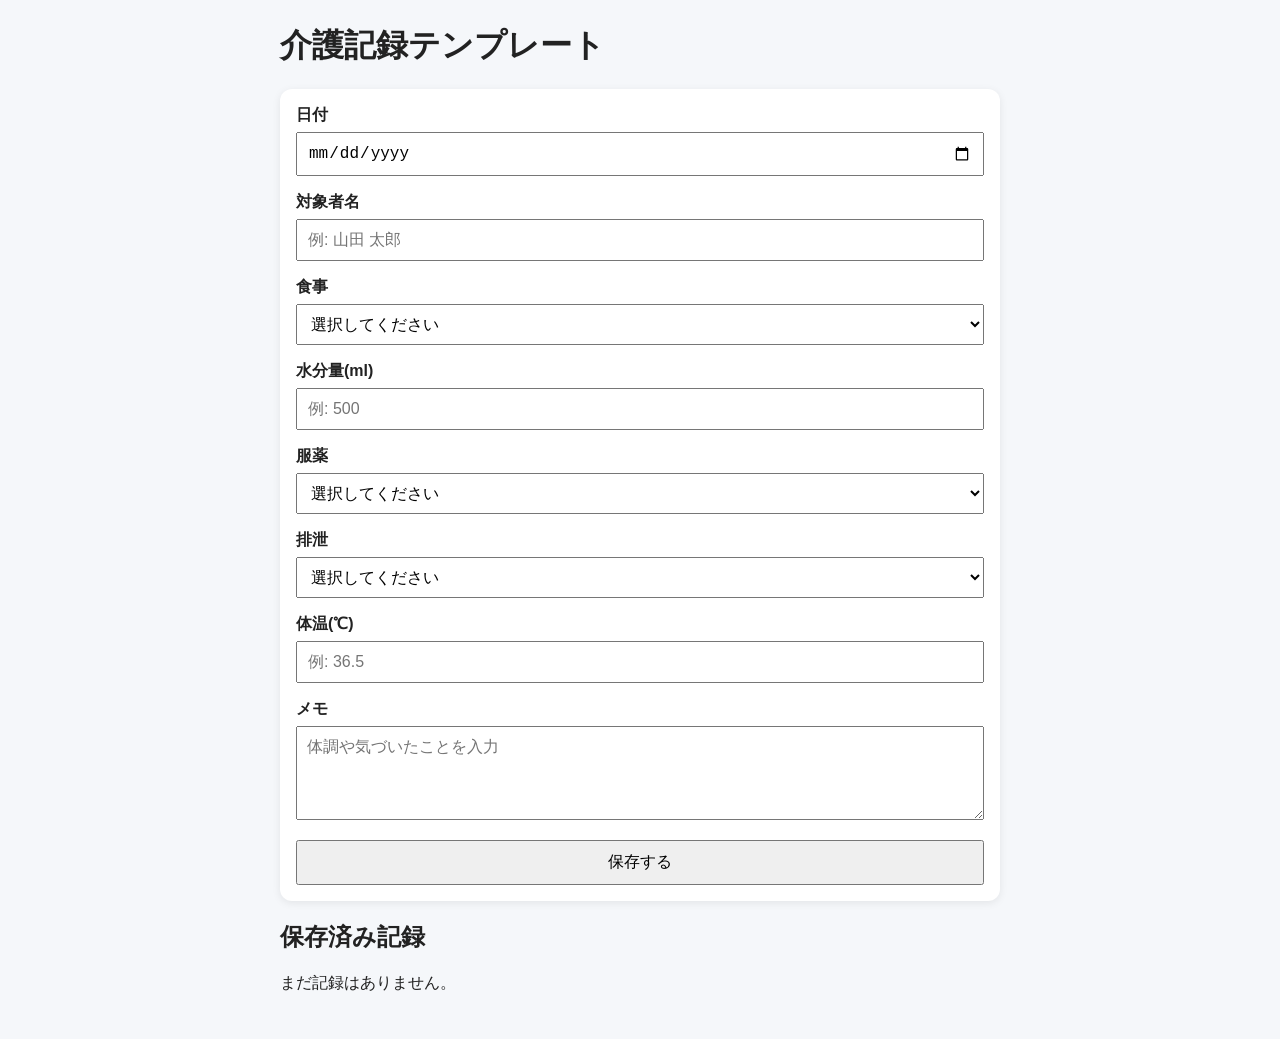
==== index.html @ e86e52d8 "Add files via upload" ====
<!DOCTYPE html>
<html lang="ja">
<head>
  <meta charset="UTF-8" />
  <meta name="viewport" content="width=device-width, initial-scale=1.0" />
  <title>介護記録テンプレート</title>
  <link rel="stylesheet" href="style.css" />
</head>
<body>
  <main class="container">
    <h1>介護記録テンプレート</h1>

    <form id="recordForm">
      <div class="form-group">
        <label for="date">日付</label>
        <input type="date" id="date" name="date" required />
      </div>

      <div class="form-group">
        <label for="name">対象者名</label>
        <input type="text" id="name" name="name" placeholder="例: 山田 太郎" required />
      </div>

      <div class="form-group">
        <label for="meal">食事</label>
        <select id="meal" name="meal">
          <option value="">選択してください</option>
          <option value="完食">完食</option>
          <option value="半分">半分</option>
          <option value="少量">少量</option>
          <option value="未摂取">未摂取</option>
        </select>
      </div>

      <div class="form-group">
        <label for="water">水分量(ml)</label>
        <input type="number" id="water" name="water" min="0" placeholder="例: 500" />
      </div>

      <div class="form-group">
        <label for="medicine">服薬</label>
        <select id="medicine" name="medicine">
          <option value="">選択してください</option>
          <option value="済">済</option>
          <option value="未">未</option>
        </select>
      </div>

      <div class="form-group">
        <label for="toilet">排泄</label>
        <select id="toilet" name="toilet">
          <option value="">選択してください</option>
          <option value="あり">あり</option>
          <option value="なし">なし</option>
        </select>
      </div>

      <div class="form-group">
        <label for="temperature">体温(℃)</label>
        <input type="number" id="temperature" name="temperature" step="0.1" placeholder="例: 36.5" />
      </div>

      <div class="form-group">
        <label for="memo">メモ</label>
        <textarea id="memo" name="memo" rows="4" placeholder="体調や気づいたことを入力"></textarea>
      </div>

      <button type="submit">保存する</button>
    </form>

    <section aria-labelledby="recordsHeading" class="records-section">
      <h2 id="recordsHeading">保存済み記録</h2>
      <div id="recordsList"></div>
    </section>
  </main>

  <script src="script.js"></script>
</body>
</html>
---- style.css ----
body {
  font-family: sans-serif;
  margin: 0;
  background: #f5f7fa;
  color: #222;
}

.container {
  max-width: 720px;
  margin: 0 auto;
  padding: 24px;
}

h1, h2 {
  margin-top: 0;
}

form, .record-card {
  background: #fff;
  border-radius: 12px;
  padding: 16px;
  box-shadow: 0 2px 8px rgba(0, 0, 0, 0.08);
  margin-bottom: 20px;
}

.form-group {
  margin-bottom: 16px;
}

label {
  display: block;
  font-weight: bold;
  margin-bottom: 6px;
}

input, select, textarea, button {
  width: 100%;
  font-size: 16px;
  padding: 10px;
  box-sizing: border-box;
}

button {
  cursor: pointer;
}

.record-card p {
  margin: 6px 0;
}

.delete-btn {
  margin-top: 12px;
}
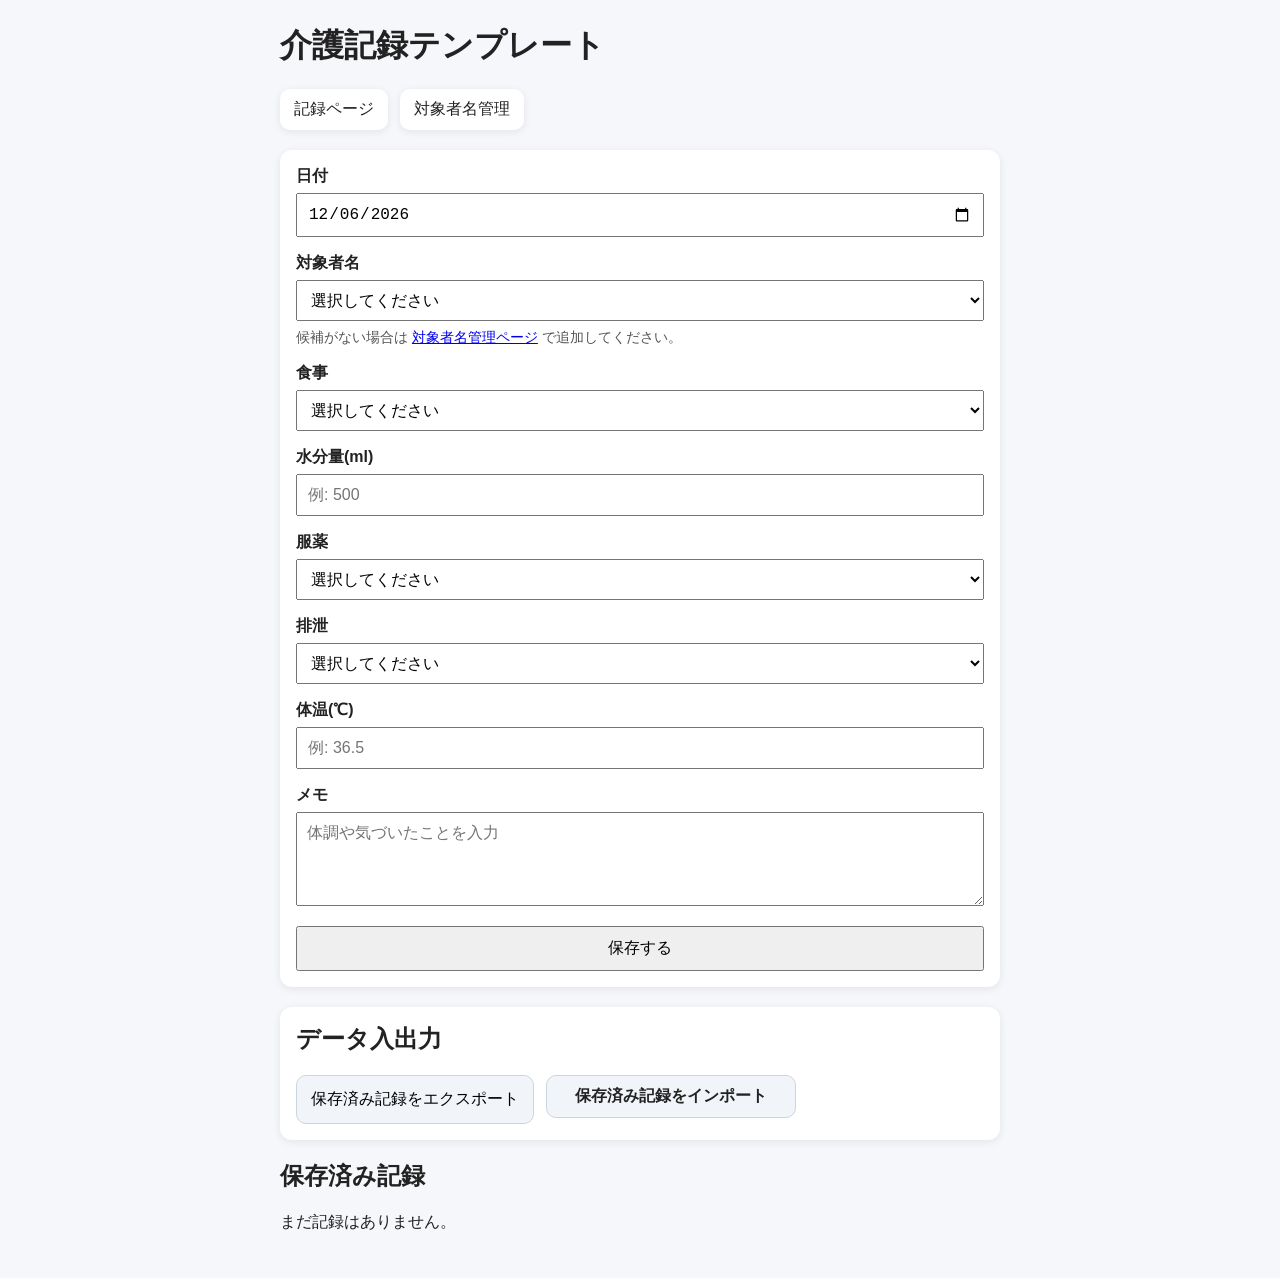
==== commit 2d4fb6ed: "データ入出力機能の追加" ====
--- a/index.html
+++ b/index.html
@@ -5,10 +5,16 @@
   <meta name="viewport" content="width=device-width, initial-scale=1.0" />
   <title>介護記録テンプレート</title>
   <link rel="stylesheet" href="style.css" />
+  <link rel="icon" href="care-record-favicon.svg" type="image/svg+xml">
 </head>
 <body>
   <main class="container">
     <h1>介護記録テンプレート</h1>
+
+    <nav class="top-nav">
+      <a href="index.html">記録ページ</a>
+      <a href="names.html">対象者名管理</a>
+    </nav>
 
     <form id="recordForm">
       <div class="form-group">
@@ -17,8 +23,13 @@
       </div>
 
       <div class="form-group">
-        <label for="name">対象者名</label>
-        <input type="text" id="name" name="name" placeholder="例: 山田 太郎" required />
+        <label for="personId">対象者名</label>
+        <select id="personId" name="personId" required>
+          <option value="">選択してください</option>
+        </select>
+        <p class="help-text">
+          候補がない場合は <a href="names.html">対象者名管理ページ</a> で追加してください。
+        </p>
       </div>
 
       <div class="form-group">
@@ -68,6 +79,15 @@
       <button type="submit">保存する</button>
     </form>
 
+    <section class="record-tools" aria-labelledby="toolsHeading">
+      <h2 id="toolsHeading">データ入出力</h2>
+      <div class="tool-buttons">
+        <button type="button" id="exportRecordsBtn">保存済み記録をエクスポート</button>
+        <label class="file-import-label" for="importRecordsFile">保存済み記録をインポート</label>
+        <input type="file" id="importRecordsFile" accept=".json,application/json" />
+      </div>
+    </section>
+
     <section aria-labelledby="recordsHeading" class="records-section">
       <h2 id="recordsHeading">保存済み記録</h2>
       <div id="recordsList"></div>
--- a/style.css
+++ b/style.css
@@ -15,7 +15,24 @@
   margin-top: 0;
 }
 
-form, .record-card {
+.top-nav {
+  display: flex;
+  gap: 12px;
+  margin-bottom: 20px;
+  flex-wrap: wrap;
+}
+
+.top-nav a {
+  display: inline-block;
+  background: #ffffff;
+  padding: 10px 14px;
+  border-radius: 10px;
+  text-decoration: none;
+  color: #222;
+  box-shadow: 0 2px 8px rgba(0, 0, 0, 0.08);
+}
+
+form, .record-card, .record-tools {
   background: #fff;
   border-radius: 12px;
   padding: 16px;
@@ -50,4 +67,73 @@
 
 .delete-btn {
   margin-top: 12px;
+}
+
+.help-text {
+  font-size: 14px;
+  margin-top: 8px;
+  color: #555;
+}
+
+.tool-buttons {
+  display: flex;
+  gap: 12px;
+  flex-wrap: wrap;
+}
+
+.tool-buttons button,
+.file-import-label {
+  width: auto;
+  min-width: 220px;
+  background: #f1f5f9;
+  border: 1px solid #cbd5e1;
+  border-radius: 10px;
+  padding: 10px 14px;
+  font-size: 16px;
+  cursor: pointer;
+  text-align: center;
+}
+
+#importRecordsFile {
+  display: none;
+}
+
+.name-item {
+  display: flex;
+  justify-content: space-between;
+  gap: 12px;
+  align-items: center;
+  padding: 12px;
+  border-bottom: 1px solid #e5e7eb;
+}
+
+.name-item:last-child {
+  border-bottom: none;
+}
+
+.name-text {
+  font-size: 16px;
+  word-break: break-word;
+}
+
+.small-btn {
+  width: auto;
+  min-width: 100px;
+}
+
+@media (max-width: 600px) {
+  .tool-buttons {
+    flex-direction: column;
+  }
+
+  .tool-buttons button,
+  .file-import-label,
+  .small-btn {
+    width: 100%;
+  }
+
+  .name-item {
+    flex-direction: column;
+    align-items: stretch;
+  }
 }
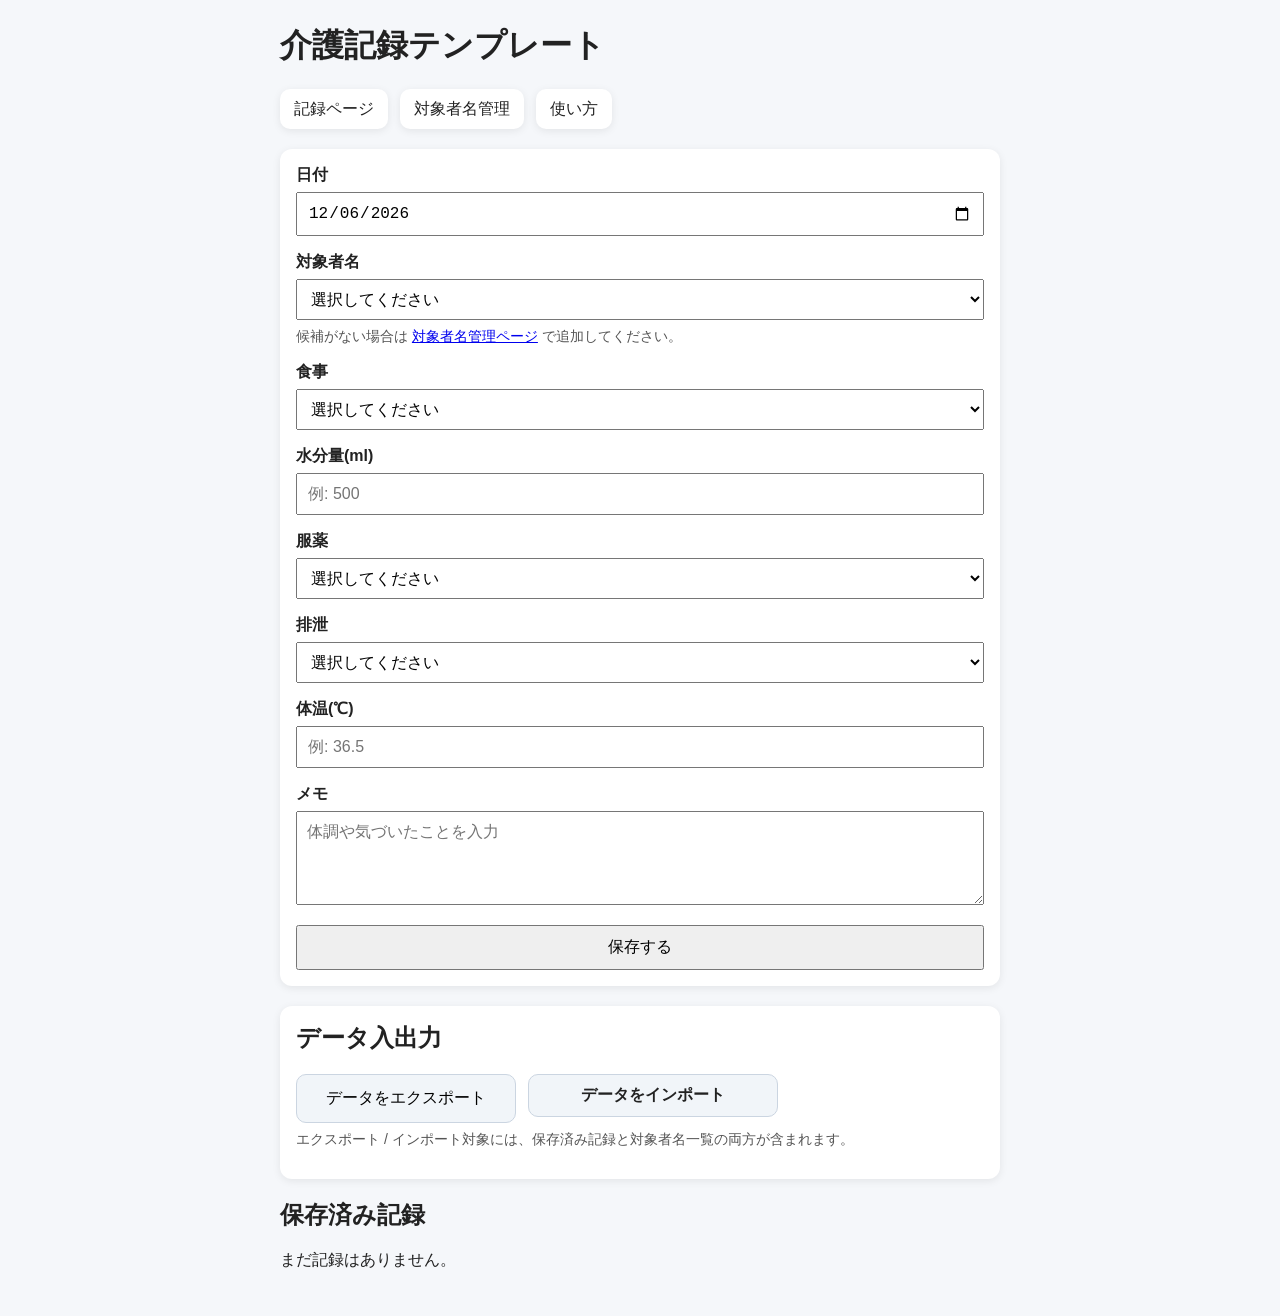
==== commit 3bd5b664: "諸々の機能追加" ====
--- a/index.html
+++ b/index.html
@@ -14,7 +14,44 @@
     <nav class="top-nav">
       <a href="index.html">記録ページ</a>
       <a href="names.html">対象者名管理</a>
+      <button type="button" id="toggleHelpBtn" class="nav-button">使い方</button>
     </nav>
+
+    <section id="helpSection" class="help-panel" hidden>
+      <h2>使い方</h2>
+      <div class="help-content">
+        <p>
+          このアプリは、介護記録をブラウザ上で保存・管理するためのテンプレートです。
+          記録ページでは、日付、対象者名、食事、水分量、服薬、排泄、体温、メモを入力して保存できます。
+        </p>
+        <p>
+          対象者名は自由入力ではなく、対象者名管理ページであらかじめ登録した名前をプルダウンから選択する方式です。
+          これにより、入力ミスや表記ゆれを防ぎやすくしています。
+        </p>
+        <p>
+          記録を新しく保存する際には、同じ対象者名と同じ日付の組み合わせの記録がすでに存在している場合、
+          重複登録を防ぐため保存できません。
+        </p>
+        <p>
+          保存済み記録には、編集ボタンと削除ボタンがあります。
+          編集ボタンを押すと、その記録の内容を画面上で修正できます。
+          編集中は保存ボタンとキャンセルボタンが表示され、保存時・キャンセル時には確認ダイアログが表示されます。
+        </p>
+        <p>
+          記録の編集時にも、対象者名と日付の組み合わせが他の保存済み記録と重複していないかを確認しています。
+          もし重複している場合は、保存できないようになっています。
+        </p>
+        <p>
+          データ入出力では、保存済み記録だけでなく対象者名一覧も含めて JSON 形式でエクスポートできます。
+          インポート時には、対象者名一覧は既存データとマージされ、
+          記録データは対象者名IDと日付が一致する場合にインポート側の内容で上書きされます。
+        </p>
+        <p>
+          このアプリのデータはブラウザ内に保存されるため、同じブラウザ・同じ端末であれば再読み込み後も記録が残ります。
+          一方で、ブラウザのデータ削除や端末変更時に消える可能性があるため、必要に応じて定期的にエクスポートしてバックアップを取ることをおすすめします。
+        </p>
+      </div>
+    </section>
 
     <form id="recordForm">
       <div class="form-group">
@@ -82,10 +119,13 @@
     <section class="record-tools" aria-labelledby="toolsHeading">
       <h2 id="toolsHeading">データ入出力</h2>
       <div class="tool-buttons">
-        <button type="button" id="exportRecordsBtn">保存済み記録をエクスポート</button>
-        <label class="file-import-label" for="importRecordsFile">保存済み記録をインポート</label>
+        <button type="button" id="exportRecordsBtn">データをエクスポート</button>
+        <label class="file-import-label" for="importRecordsFile">データをインポート</label>
         <input type="file" id="importRecordsFile" accept=".json,application/json" />
       </div>
+      <p class="help-text">
+        エクスポート / インポート対象には、保存済み記録と対象者名一覧の両方が含まれます。
+      </p>
     </section>
 
     <section aria-labelledby="recordsHeading" class="records-section">
@@ -94,6 +134,6 @@
     </section>
   </main>
 
-  <script src="script.js"></script>
+  <script src="script.js?v=20260412-3"></script>
 </body>
 </html>
--- a/style.css
+++ b/style.css
@@ -11,7 +11,7 @@
   padding: 24px;
 }
 
-h1, h2 {
+h1, h2, h3 {
   margin-top: 0;
 }
 
@@ -22,14 +22,25 @@
   flex-wrap: wrap;
 }
 
-.top-nav a {
+.top-nav a,
+.nav-button {
   display: inline-block;
+  width: auto;
+  min-width: 0;
   background: #ffffff;
   padding: 10px 14px;
   border-radius: 10px;
   text-decoration: none;
   color: #222;
   box-shadow: 0 2px 8px rgba(0, 0, 0, 0.08);
+  border: none;
+  font-size: 16px;
+  line-height: 1.2;
+}
+
+.nav-button {
+  appearance: none;
+  -webkit-appearance: none;
 }
 
 form, .record-card, .record-tools {
@@ -65,10 +76,6 @@
   margin: 6px 0;
 }
 
-.delete-btn {
-  margin-top: 12px;
-}
-
 .help-text {
   font-size: 14px;
   margin-top: 8px;
@@ -94,7 +101,8 @@
   text-align: center;
 }
 
-#importRecordsFile {
+#importRecordsFile,
+#importAllDataFile {
   display: none;
 }
 
@@ -121,6 +129,53 @@
   min-width: 100px;
 }
 
+.action-buttons {
+  display: flex;
+  gap: 10px;
+  flex-wrap: wrap;
+  margin-top: 12px;
+}
+
+.action-buttons button {
+  width: auto;
+  min-width: 120px;
+}
+
+.edit-form {
+  margin-top: 12px;
+  border-top: 1px solid #e5e7eb;
+  padding-top: 12px;
+}
+
+.edit-form .form-group:last-of-type {
+  margin-bottom: 12px;
+}
+
+.subtle-box {
+  background: #f8fafc;
+  border: 1px solid #e2e8f0;
+  border-radius: 10px;
+  padding: 12px;
+  margin-top: 10px;
+}
+
+.help-panel {
+  background: #fff;
+  border-radius: 12px;
+  padding: 16px;
+  box-shadow: 0 2px 8px rgba(0, 0, 0, 0.08);
+  margin-bottom: 20px;
+}
+
+.help-content p {
+  margin: 0 0 12px 0;
+  line-height: 1.8;
+}
+
+.help-content p:last-child {
+  margin-bottom: 0;
+}
+
 @media (max-width: 600px) {
   .tool-buttons {
     flex-direction: column;
@@ -128,7 +183,8 @@
 
   .tool-buttons button,
   .file-import-label,
-  .small-btn {
+  .small-btn,
+  .action-buttons button {
     width: 100%;
   }
 
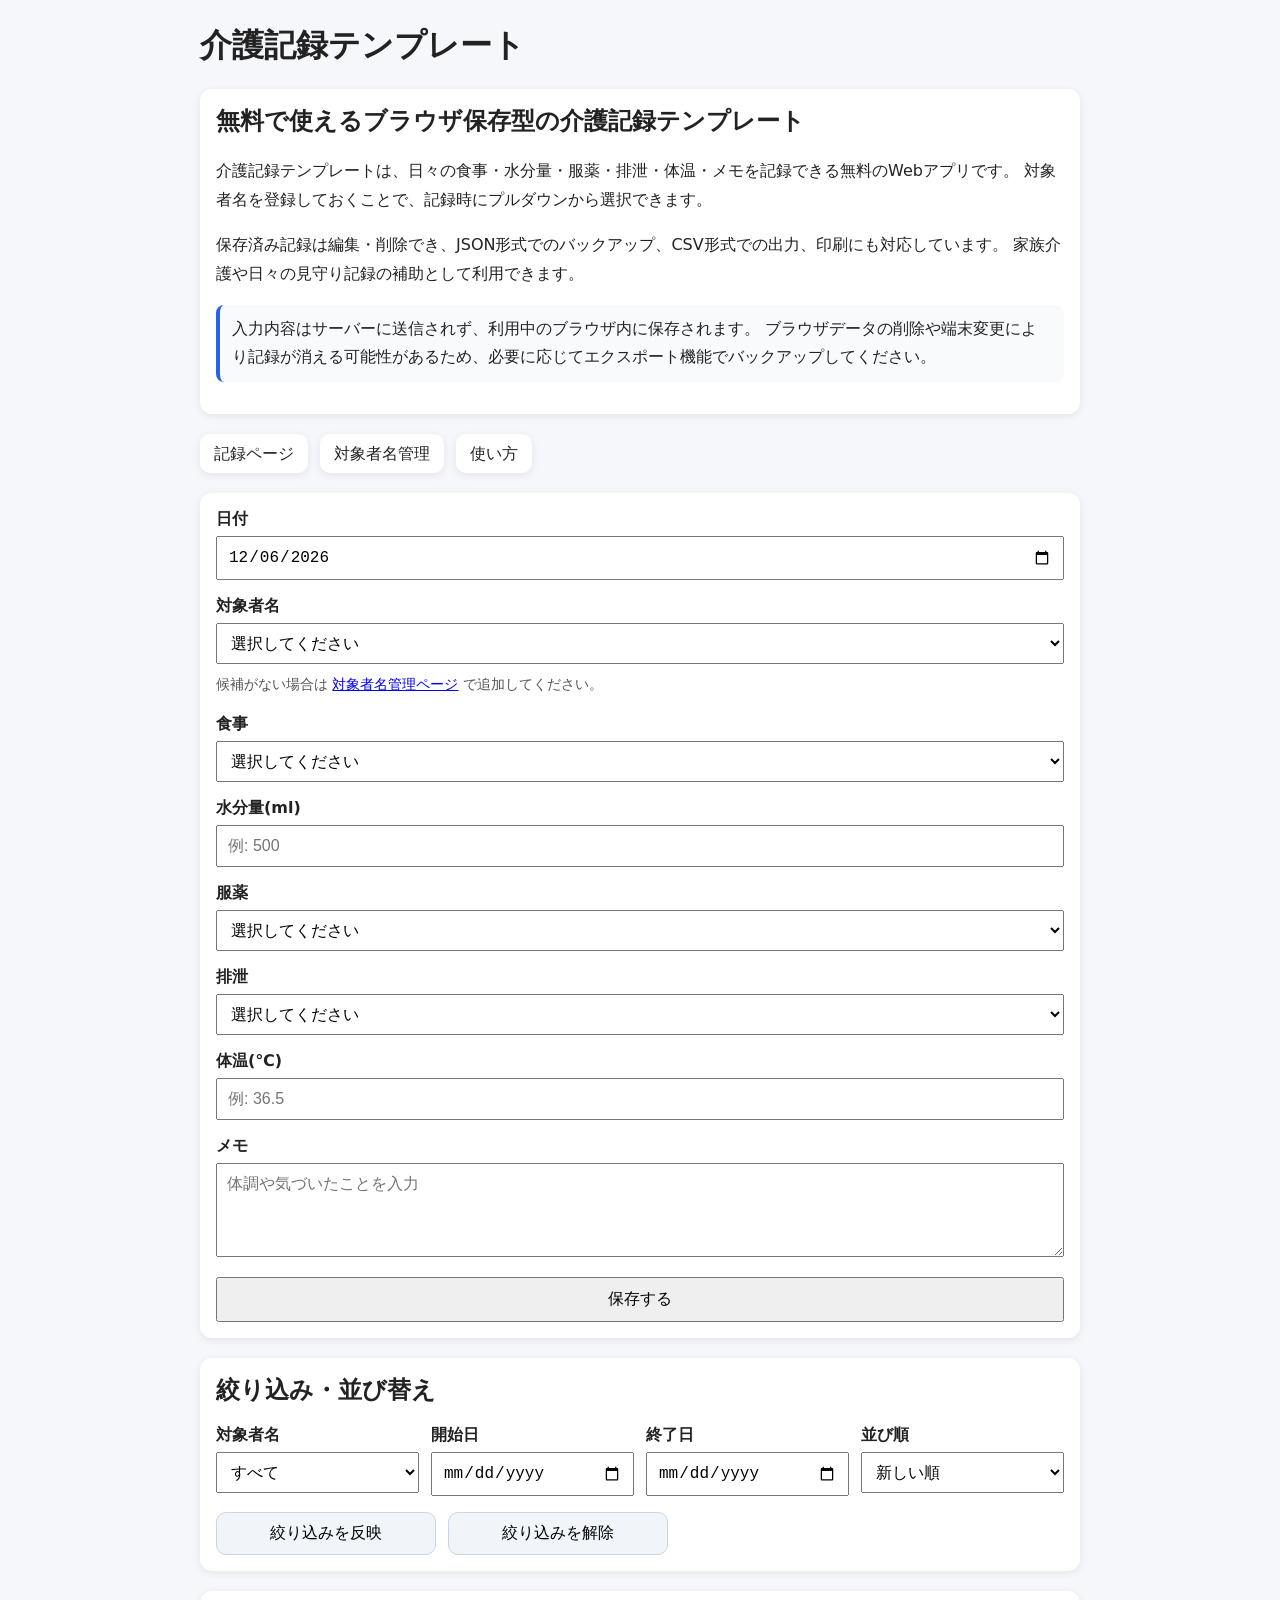
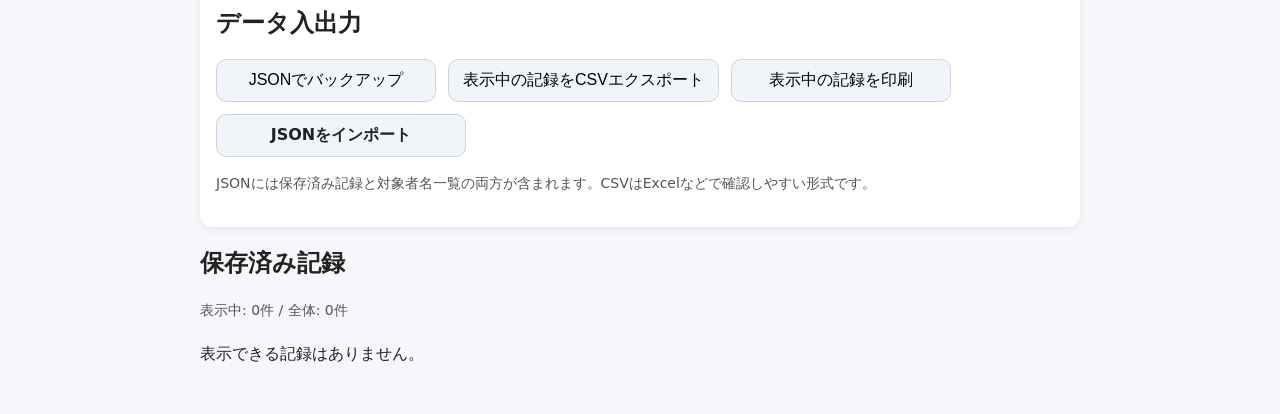
==== commit 191d9f47: "最終版まで" ====
--- a/index.html
+++ b/index.html
@@ -1,139 +1,164 @@
-<!DOCTYPE html>
-<html lang="ja">
-<head>
-  <meta charset="UTF-8" />
-  <meta name="viewport" content="width=device-width, initial-scale=1.0" />
-  <title>介護記録テンプレート</title>
-  <link rel="stylesheet" href="style.css" />
-  <link rel="icon" href="care-record-favicon.svg" type="image/svg+xml">
-</head>
-<body>
-  <main class="container">
-    <h1>介護記録テンプレート</h1>
-
-    <nav class="top-nav">
-      <a href="index.html">記録ページ</a>
-      <a href="names.html">対象者名管理</a>
-      <button type="button" id="toggleHelpBtn" class="nav-button">使い方</button>
-    </nav>
-
-    <section id="helpSection" class="help-panel" hidden>
-      <h2>使い方</h2>
-      <div class="help-content">
-        <p>
-          このアプリは、介護記録をブラウザ上で保存・管理するためのテンプレートです。
-          記録ページでは、日付、対象者名、食事、水分量、服薬、排泄、体温、メモを入力して保存できます。
-        </p>
-        <p>
-          対象者名は自由入力ではなく、対象者名管理ページであらかじめ登録した名前をプルダウンから選択する方式です。
-          これにより、入力ミスや表記ゆれを防ぎやすくしています。
-        </p>
-        <p>
-          記録を新しく保存する際には、同じ対象者名と同じ日付の組み合わせの記録がすでに存在している場合、
-          重複登録を防ぐため保存できません。
-        </p>
-        <p>
-          保存済み記録には、編集ボタンと削除ボタンがあります。
-          編集ボタンを押すと、その記録の内容を画面上で修正できます。
-          編集中は保存ボタンとキャンセルボタンが表示され、保存時・キャンセル時には確認ダイアログが表示されます。
-        </p>
-        <p>
-          記録の編集時にも、対象者名と日付の組み合わせが他の保存済み記録と重複していないかを確認しています。
-          もし重複している場合は、保存できないようになっています。
-        </p>
-        <p>
-          データ入出力では、保存済み記録だけでなく対象者名一覧も含めて JSON 形式でエクスポートできます。
-          インポート時には、対象者名一覧は既存データとマージされ、
-          記録データは対象者名IDと日付が一致する場合にインポート側の内容で上書きされます。
-        </p>
-        <p>
-          このアプリのデータはブラウザ内に保存されるため、同じブラウザ・同じ端末であれば再読み込み後も記録が残ります。
-          一方で、ブラウザのデータ削除や端末変更時に消える可能性があるため、必要に応じて定期的にエクスポートしてバックアップを取ることをおすすめします。
-        </p>
-      </div>
-    </section>
-
-    <form id="recordForm">
-      <div class="form-group">
-        <label for="date">日付</label>
-        <input type="date" id="date" name="date" required />
-      </div>
-
-      <div class="form-group">
-        <label for="personId">対象者名</label>
-        <select id="personId" name="personId" required>
-          <option value="">選択してください</option>
-        </select>
-        <p class="help-text">
-          候補がない場合は <a href="names.html">対象者名管理ページ</a> で追加してください。
-        </p>
-      </div>
-
-      <div class="form-group">
-        <label for="meal">食事</label>
-        <select id="meal" name="meal">
-          <option value="">選択してください</option>
-          <option value="完食">完食</option>
-          <option value="半分">半分</option>
-          <option value="少量">少量</option>
-          <option value="未摂取">未摂取</option>
-        </select>
-      </div>
-
-      <div class="form-group">
-        <label for="water">水分量(ml)</label>
-        <input type="number" id="water" name="water" min="0" placeholder="例: 500" />
-      </div>
-
-      <div class="form-group">
-        <label for="medicine">服薬</label>
-        <select id="medicine" name="medicine">
-          <option value="">選択してください</option>
-          <option value="済">済</option>
-          <option value="未">未</option>
-        </select>
-      </div>
-
-      <div class="form-group">
-        <label for="toilet">排泄</label>
-        <select id="toilet" name="toilet">
-          <option value="">選択してください</option>
-          <option value="あり">あり</option>
-          <option value="なし">なし</option>
-        </select>
-      </div>
-
-      <div class="form-group">
-        <label for="temperature">体温(℃)</label>
-        <input type="number" id="temperature" name="temperature" step="0.1" placeholder="例: 36.5" />
-      </div>
-
-      <div class="form-group">
-        <label for="memo">メモ</label>
-        <textarea id="memo" name="memo" rows="4" placeholder="体調や気づいたことを入力"></textarea>
-      </div>
-
-      <button type="submit">保存する</button>
-    </form>
-
-    <section class="record-tools" aria-labelledby="toolsHeading">
-      <h2 id="toolsHeading">データ入出力</h2>
-      <div class="tool-buttons">
-        <button type="button" id="exportRecordsBtn">データをエクスポート</button>
-        <label class="file-import-label" for="importRecordsFile">データをインポート</label>
-        <input type="file" id="importRecordsFile" accept=".json,application/json" />
-      </div>
-      <p class="help-text">
-        エクスポート / インポート対象には、保存済み記録と対象者名一覧の両方が含まれます。
-      </p>
-    </section>
-
-    <section aria-labelledby="recordsHeading" class="records-section">
-      <h2 id="recordsHeading">保存済み記録</h2>
-      <div id="recordsList"></div>
-    </section>
-  </main>
-
-  <script src="script.js?v=20260412-3"></script>
-</body>
-</html>+<!DOCTYPE html>
+<html lang="ja">
+<head>
+  <meta charset="UTF-8" />
+  <meta name="viewport" content="width=device-width, initial-scale=1.0" />
+  <title>介護記録テンプレート｜食事・服薬・体温を記録できる無料Webアプリ</title>
+  <meta name="description" content="介護記録テンプレートは、食事・水分量・服薬・排泄・体温・メモをブラウザ上で記録できる無料のWebアプリです。対象者名管理、編集、JSON・CSVエクスポート、印刷に対応しています。">
+  <meta name="robots" content="index, follow">
+  <meta property="og:title" content="介護記録テンプレート">
+  <meta property="og:description" content="食事・水分量・服薬・排泄・体温・メモを記録できる無料の介護記録Webアプリです。">
+  <meta property="og:type" content="website">
+  <!-- Search Console のHTMLタグ認証を使う場合は、発行されたmetaタグをこの下に貼り付けてください -->
+  <!-- <meta name="google-site-verification" content="ここにSearch Consoleの認証コード"> -->
+  <link rel="stylesheet" href="style.css" />
+  <link rel="icon" href="care-record-favicon.svg" type="image/svg+xml">
+</head>
+<body>
+  <main class="container">
+    <h1>介護記録テンプレート</h1>
+
+    <section class="site-intro" aria-labelledby="introHeading">
+      <h2 id="introHeading">無料で使えるブラウザ保存型の介護記録テンプレート</h2>
+      <p>
+        介護記録テンプレートは、日々の食事・水分量・服薬・排泄・体温・メモを記録できる無料のWebアプリです。
+        対象者名を登録しておくことで、記録時にプルダウンから選択できます。
+      </p>
+      <p>
+        保存済み記録は編集・削除でき、JSON形式でのバックアップ、CSV形式での出力、印刷にも対応しています。
+        家族介護や日々の見守り記録の補助として利用できます。
+      </p>
+      <p class="notice-text">
+        入力内容はサーバーに送信されず、利用中のブラウザ内に保存されます。
+        ブラウザデータの削除や端末変更により記録が消える可能性があるため、必要に応じてエクスポート機能でバックアップしてください。
+      </p>
+    </section>
+
+    <nav class="top-nav" aria-label="ページ切り替え">
+      <a href="index.html">記録ページ</a>
+      <a href="names.html">対象者名管理</a>
+      <a href="help.html">使い方</a>
+    </nav>
+
+    <form id="recordForm">
+      <div class="form-group">
+        <label for="date">日付</label>
+        <input type="date" id="date" name="date" required />
+      </div>
+
+      <div class="form-group">
+        <label for="personId">対象者名</label>
+        <select id="personId" name="personId" required>
+          <option value="">選択してください</option>
+        </select>
+        <p class="help-text">
+          候補がない場合は <a href="names.html">対象者名管理ページ</a> で追加してください。
+        </p>
+      </div>
+
+      <div class="form-group">
+        <label for="meal">食事</label>
+        <select id="meal" name="meal">
+          <option value="">選択してください</option>
+          <option value="完食">完食</option>
+          <option value="半分">半分</option>
+          <option value="少量">少量</option>
+          <option value="未摂取">未摂取</option>
+        </select>
+      </div>
+
+      <div class="form-group">
+        <label for="water">水分量(ml)</label>
+        <input type="number" id="water" name="water" min="0" placeholder="例: 500" />
+      </div>
+
+      <div class="form-group">
+        <label for="medicine">服薬</label>
+        <select id="medicine" name="medicine">
+          <option value="">選択してください</option>
+          <option value="済">済</option>
+          <option value="未">未</option>
+        </select>
+      </div>
+
+      <div class="form-group">
+        <label for="toilet">排泄</label>
+        <select id="toilet" name="toilet">
+          <option value="">選択してください</option>
+          <option value="あり">あり</option>
+          <option value="なし">なし</option>
+        </select>
+      </div>
+
+      <div class="form-group">
+        <label for="temperature">体温(℃)</label>
+        <input type="number" id="temperature" name="temperature" step="0.1" placeholder="例: 36.5" />
+      </div>
+
+      <div class="form-group">
+        <label for="memo">メモ</label>
+        <textarea id="memo" name="memo" rows="4" placeholder="体調や気づいたことを入力"></textarea>
+      </div>
+
+      <button type="submit">保存する</button>
+    </form>
+
+    <section class="record-tools" aria-labelledby="filterHeading">
+      <h2 id="filterHeading">絞り込み・並び替え</h2>
+      <div class="filter-grid">
+        <div class="form-group">
+          <label for="filterPersonId">対象者名</label>
+          <select id="filterPersonId">
+            <option value="">すべて</option>
+          </select>
+        </div>
+
+        <div class="form-group">
+          <label for="filterDateFrom">開始日</label>
+          <input type="date" id="filterDateFrom">
+        </div>
+
+        <div class="form-group">
+          <label for="filterDateTo">終了日</label>
+          <input type="date" id="filterDateTo">
+        </div>
+
+        <div class="form-group">
+          <label for="sortOrder">並び順</label>
+          <select id="sortOrder">
+            <option value="desc">新しい順</option>
+            <option value="asc">古い順</option>
+          </select>
+        </div>
+      </div>
+
+      <div class="tool-buttons">
+        <button type="button" id="applyFilterBtn">絞り込みを反映</button>
+        <button type="button" id="clearFilterBtn">絞り込みを解除</button>
+      </div>
+    </section>
+
+    <section class="record-tools no-print" aria-labelledby="toolsHeading">
+      <h2 id="toolsHeading">データ入出力</h2>
+      <div class="tool-buttons">
+        <button type="button" id="exportRecordsBtn">JSONでバックアップ</button>
+        <button type="button" id="exportCsvBtn">表示中の記録をCSVエクスポート</button>
+        <button type="button" id="printRecordsBtn">表示中の記録を印刷</button>
+        <label class="file-import-label" for="importRecordsFile">JSONをインポート</label>
+        <input type="file" id="importRecordsFile" accept=".json,application/json" />
+      </div>
+      <p class="help-text">
+        JSONには保存済み記録と対象者名一覧の両方が含まれます。CSVはExcelなどで確認しやすい形式です。
+      </p>
+    </section>
+
+    <section aria-labelledby="recordsHeading" class="records-section print-area">
+      <h2 id="recordsHeading">保存済み記録</h2>
+      <p id="recordCountMessage" class="help-text"></p>
+      <div id="recordsList"></div>
+    </section>
+  </main>
+
+  <script src="script.js?v=20260425-1"></script>
+</body>
+</html>
--- a/style.css
+++ b/style.css
@@ -1,195 +1,245 @@
-body {
-  font-family: sans-serif;
-  margin: 0;
-  background: #f5f7fa;
-  color: #222;
-}
-
-.container {
-  max-width: 720px;
-  margin: 0 auto;
-  padding: 24px;
-}
-
-h1, h2, h3 {
-  margin-top: 0;
-}
-
-.top-nav {
-  display: flex;
-  gap: 12px;
-  margin-bottom: 20px;
-  flex-wrap: wrap;
-}
-
-.top-nav a,
-.nav-button {
-  display: inline-block;
-  width: auto;
-  min-width: 0;
-  background: #ffffff;
-  padding: 10px 14px;
-  border-radius: 10px;
-  text-decoration: none;
-  color: #222;
-  box-shadow: 0 2px 8px rgba(0, 0, 0, 0.08);
-  border: none;
-  font-size: 16px;
-  line-height: 1.2;
-}
-
-.nav-button {
-  appearance: none;
-  -webkit-appearance: none;
-}
-
-form, .record-card, .record-tools {
-  background: #fff;
-  border-radius: 12px;
-  padding: 16px;
-  box-shadow: 0 2px 8px rgba(0, 0, 0, 0.08);
-  margin-bottom: 20px;
-}
-
-.form-group {
-  margin-bottom: 16px;
-}
-
-label {
-  display: block;
-  font-weight: bold;
-  margin-bottom: 6px;
-}
-
-input, select, textarea, button {
-  width: 100%;
-  font-size: 16px;
-  padding: 10px;
-  box-sizing: border-box;
-}
-
-button {
-  cursor: pointer;
-}
-
-.record-card p {
-  margin: 6px 0;
-}
-
-.help-text {
-  font-size: 14px;
-  margin-top: 8px;
-  color: #555;
-}
-
-.tool-buttons {
-  display: flex;
-  gap: 12px;
-  flex-wrap: wrap;
-}
-
-.tool-buttons button,
-.file-import-label {
-  width: auto;
-  min-width: 220px;
-  background: #f1f5f9;
-  border: 1px solid #cbd5e1;
-  border-radius: 10px;
-  padding: 10px 14px;
-  font-size: 16px;
-  cursor: pointer;
-  text-align: center;
-}
-
-#importRecordsFile,
-#importAllDataFile {
-  display: none;
-}
-
-.name-item {
-  display: flex;
-  justify-content: space-between;
-  gap: 12px;
-  align-items: center;
-  padding: 12px;
-  border-bottom: 1px solid #e5e7eb;
-}
-
-.name-item:last-child {
-  border-bottom: none;
-}
-
-.name-text {
-  font-size: 16px;
-  word-break: break-word;
-}
-
-.small-btn {
-  width: auto;
-  min-width: 100px;
-}
-
-.action-buttons {
-  display: flex;
-  gap: 10px;
-  flex-wrap: wrap;
-  margin-top: 12px;
-}
-
-.action-buttons button {
-  width: auto;
-  min-width: 120px;
-}
-
-.edit-form {
-  margin-top: 12px;
-  border-top: 1px solid #e5e7eb;
-  padding-top: 12px;
-}
-
-.edit-form .form-group:last-of-type {
-  margin-bottom: 12px;
-}
-
-.subtle-box {
-  background: #f8fafc;
-  border: 1px solid #e2e8f0;
-  border-radius: 10px;
-  padding: 12px;
-  margin-top: 10px;
-}
-
-.help-panel {
-  background: #fff;
-  border-radius: 12px;
-  padding: 16px;
-  box-shadow: 0 2px 8px rgba(0, 0, 0, 0.08);
-  margin-bottom: 20px;
-}
-
-.help-content p {
-  margin: 0 0 12px 0;
-  line-height: 1.8;
-}
-
-.help-content p:last-child {
-  margin-bottom: 0;
-}
-
-@media (max-width: 600px) {
-  .tool-buttons {
-    flex-direction: column;
-  }
-
-  .tool-buttons button,
-  .file-import-label,
-  .small-btn,
-  .action-buttons button {
-    width: 100%;
-  }
-
-  .name-item {
-    flex-direction: column;
-    align-items: stretch;
-  }
-}+body {
+  font-family: system-ui, -apple-system, BlinkMacSystemFont, "Segoe UI", sans-serif;
+  margin: 0;
+  background: #f5f7fa;
+  color: #222;
+}
+
+.container {
+  max-width: 880px;
+  margin: 0 auto;
+  padding: 24px;
+}
+
+h1, h2, h3 {
+  margin-top: 0;
+}
+
+p {
+  line-height: 1.8;
+}
+
+.top-nav {
+  display: flex;
+  gap: 12px;
+  margin-bottom: 20px;
+  flex-wrap: wrap;
+}
+
+.top-nav a {
+  display: inline-block;
+  width: auto;
+  min-width: 0;
+  background: #ffffff;
+  padding: 10px 14px;
+  border-radius: 10px;
+  text-decoration: none;
+  color: #222;
+  box-shadow: 0 2px 8px rgba(0, 0, 0, 0.08);
+  border: none;
+  font-size: 16px;
+  line-height: 1.2;
+}
+
+.site-intro,
+form,
+.record-card,
+.record-tools,
+.help-panel {
+  background: #fff;
+  border-radius: 12px;
+  padding: 16px;
+  box-shadow: 0 2px 8px rgba(0, 0, 0, 0.08);
+  margin-bottom: 20px;
+}
+
+.notice-text {
+  background: #f8fafc;
+  border-left: 4px solid #2563eb;
+  padding: 10px 12px;
+  border-radius: 8px;
+}
+
+.form-group {
+  margin-bottom: 16px;
+}
+
+label {
+  display: block;
+  font-weight: bold;
+  margin-bottom: 6px;
+}
+
+input, select, textarea, button {
+  width: 100%;
+  font-size: 16px;
+  padding: 10px;
+  box-sizing: border-box;
+}
+
+button {
+  cursor: pointer;
+}
+
+.record-card p {
+  margin: 6px 0;
+}
+
+.help-text {
+  font-size: 14px;
+  margin-top: 8px;
+  color: #555;
+}
+
+.help-content p {
+  margin: 0 0 12px 0;
+  line-height: 1.8;
+}
+
+.help-content p:last-child {
+  margin-bottom: 0;
+}
+
+.tool-buttons {
+  display: flex;
+  gap: 12px;
+  flex-wrap: wrap;
+}
+
+.tool-buttons button,
+.file-import-label {
+  width: auto;
+  min-width: 220px;
+  background: #f1f5f9;
+  border: 1px solid #cbd5e1;
+  border-radius: 10px;
+  padding: 10px 14px;
+  font-size: 16px;
+  cursor: pointer;
+  text-align: center;
+}
+
+#importRecordsFile,
+#importAllDataFile {
+  display: none;
+}
+
+.filter-grid {
+  display: grid;
+  grid-template-columns: repeat(4, minmax(140px, 1fr));
+  gap: 12px;
+}
+
+.name-item {
+  display: flex;
+  justify-content: space-between;
+  gap: 12px;
+  align-items: center;
+  padding: 12px;
+  border-bottom: 1px solid #e5e7eb;
+}
+
+.name-item:last-child {
+  border-bottom: none;
+}
+
+.name-text {
+  font-size: 16px;
+  word-break: break-word;
+}
+
+.small-btn {
+  width: auto;
+  min-width: 100px;
+}
+
+.action-buttons {
+  display: flex;
+  gap: 10px;
+  flex-wrap: wrap;
+  margin-top: 12px;
+}
+
+.action-buttons button {
+  width: auto;
+  min-width: 120px;
+}
+
+.edit-form {
+  margin-top: 12px;
+  border-top: 1px solid #e5e7eb;
+  padding-top: 12px;
+}
+
+.edit-form .form-group:last-of-type {
+  margin-bottom: 12px;
+}
+
+.readable-page {
+  max-width: 860px;
+}
+
+@media (max-width: 760px) {
+  .container {
+    padding: 16px;
+  }
+
+  .filter-grid {
+    grid-template-columns: 1fr;
+  }
+
+  .tool-buttons {
+    flex-direction: column;
+  }
+
+  .tool-buttons button,
+  .file-import-label,
+  .small-btn,
+  .action-buttons button {
+    width: 100%;
+  }
+
+  .name-item {
+    flex-direction: column;
+    align-items: stretch;
+  }
+
+  .top-nav a {
+    width: 100%;
+    text-align: center;
+  }
+}
+
+@media print {
+  body {
+    background: #fff;
+    color: #000;
+  }
+
+  .container {
+    max-width: none;
+    padding: 0;
+  }
+
+  .top-nav,
+  .site-intro,
+  form,
+  .record-tools,
+  .help-panel,
+  .no-print,
+  .action-buttons,
+  .help-text {
+    display: none !important;
+  }
+
+  .record-card {
+    box-shadow: none;
+    border: 1px solid #999;
+    page-break-inside: avoid;
+    margin-bottom: 12px;
+  }
+
+  h1, h2 {
+    color: #000;
+  }
+}
